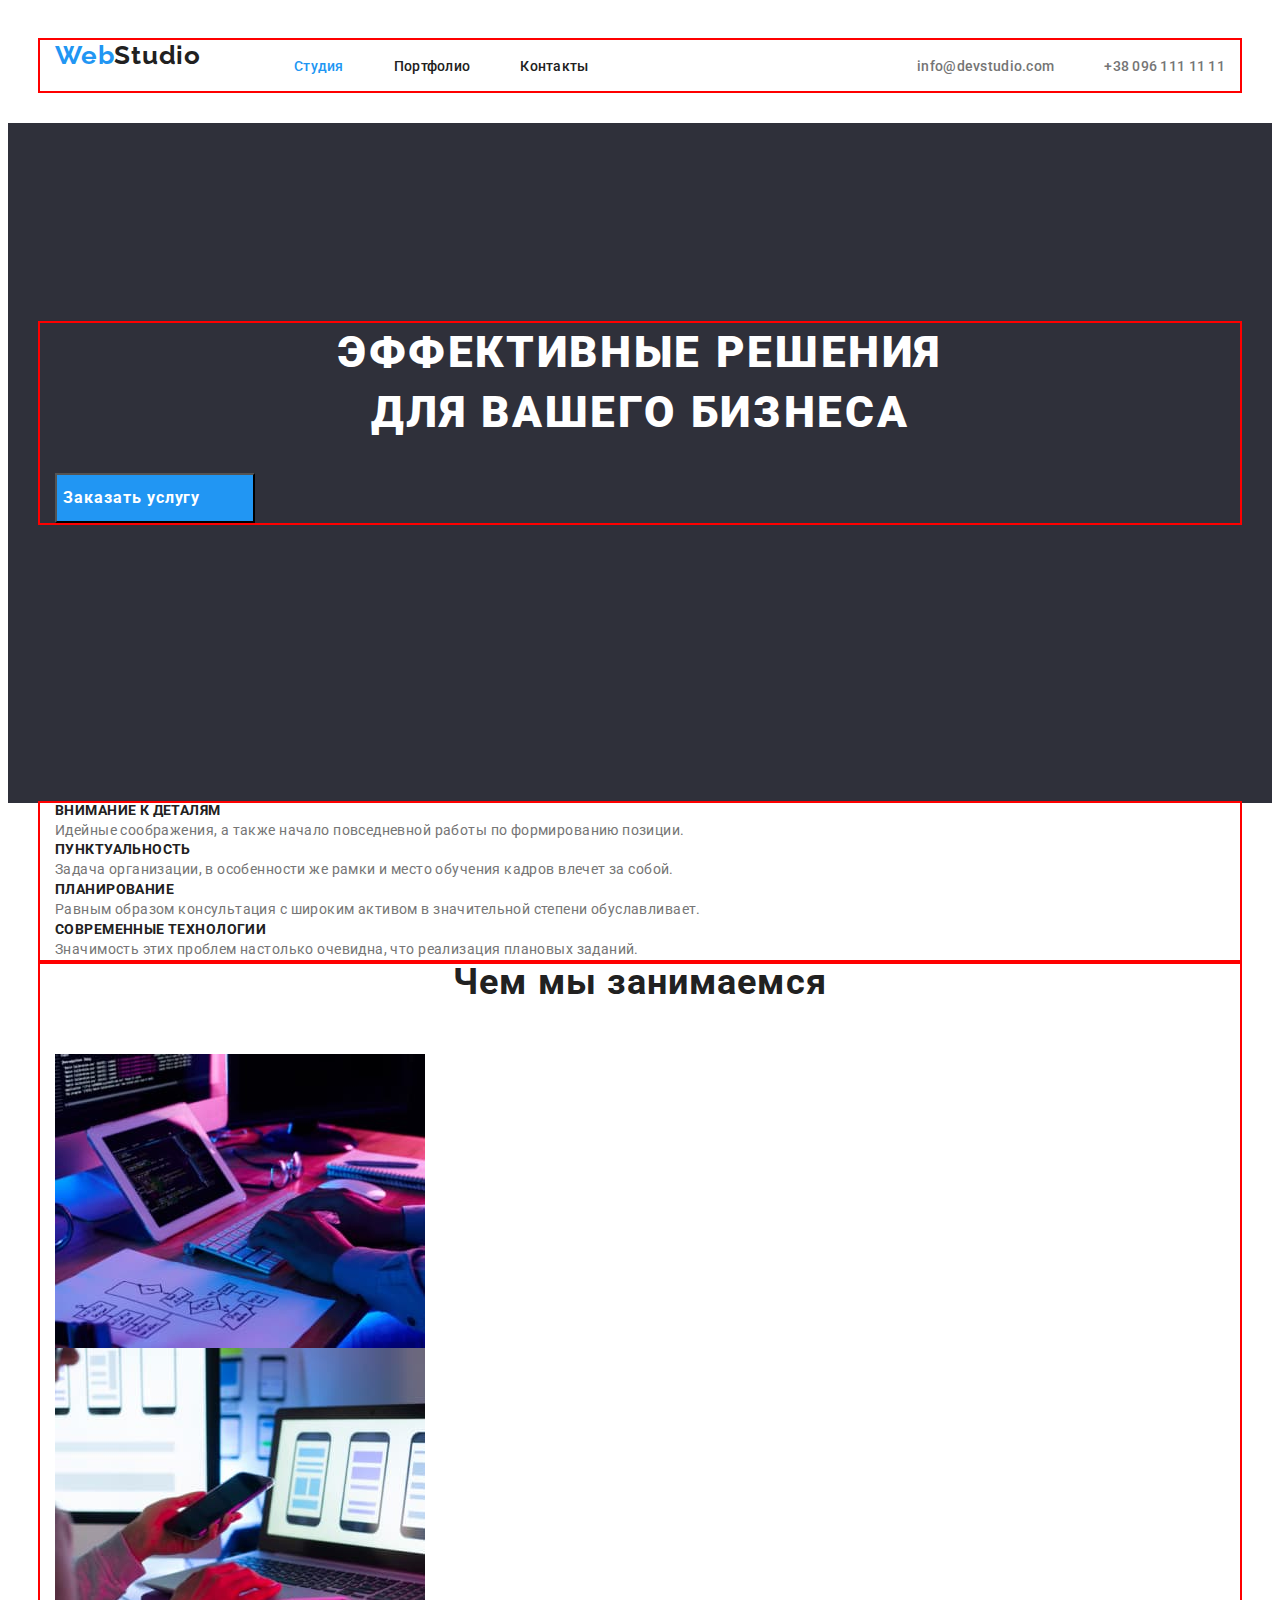
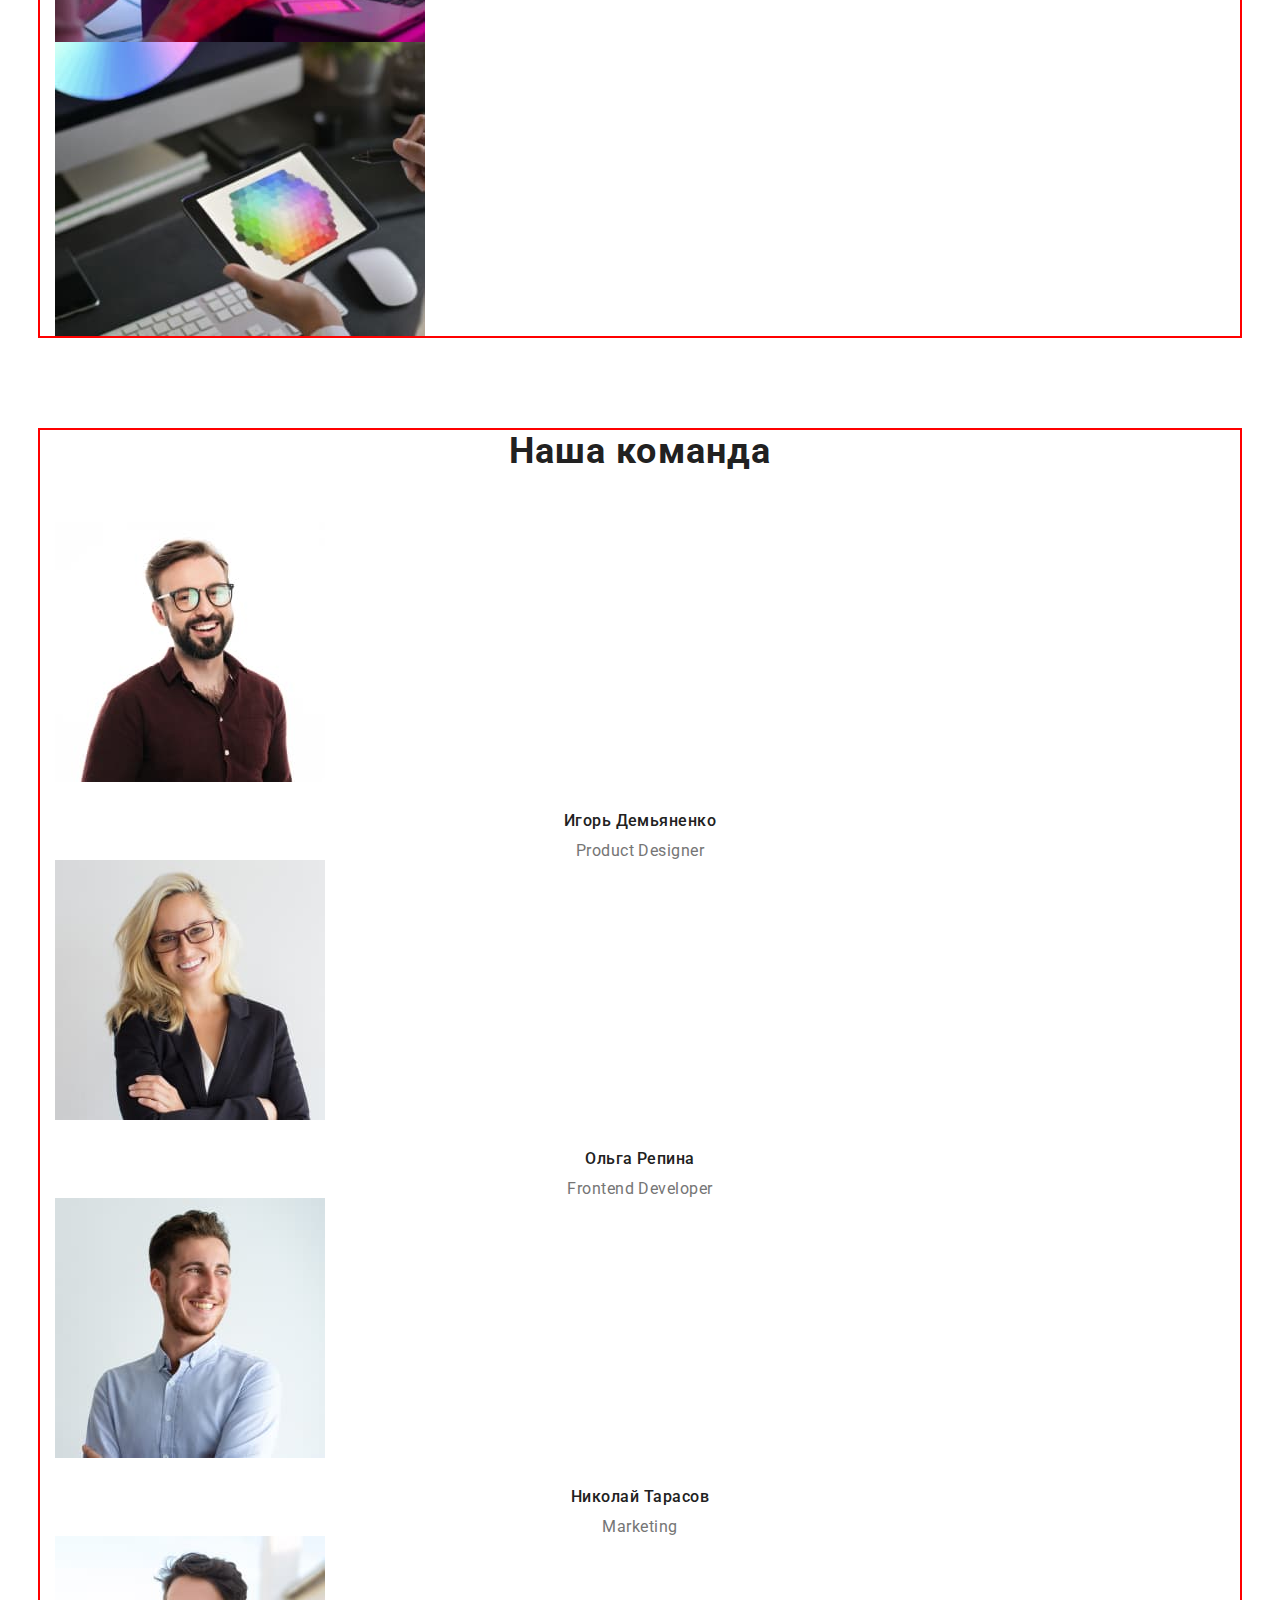
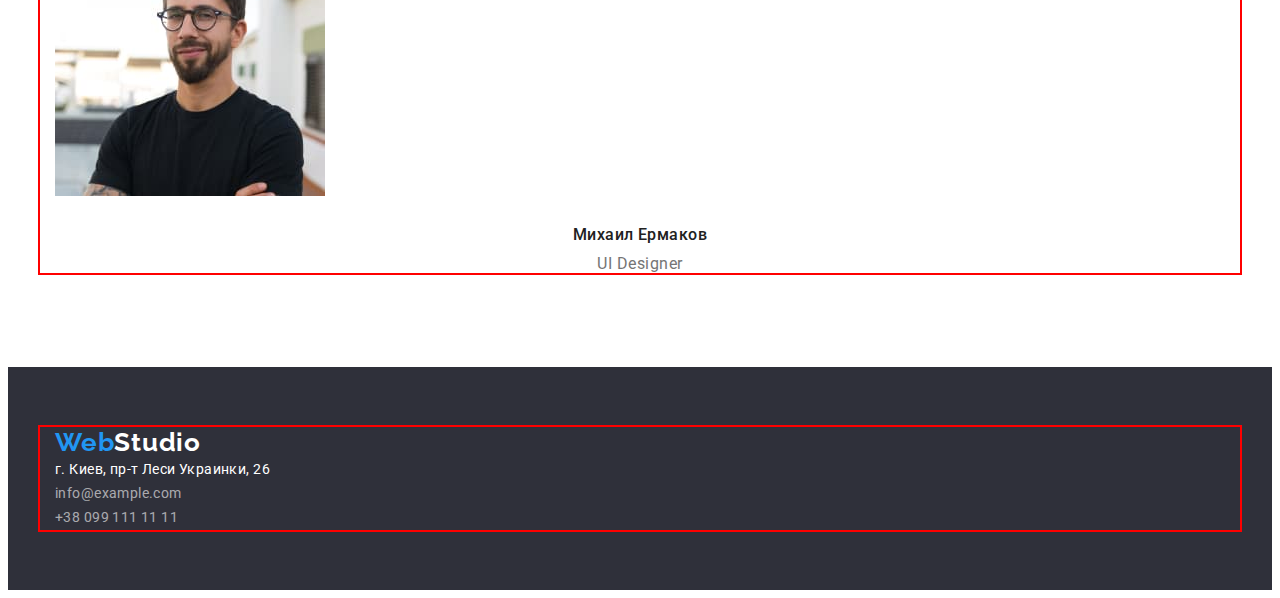
==== index.html @ 588cfb85 "commit" ====
<!DOCTYPE html>
<html lang="ru">
    <head>
    <meta charset="UTF-8">
    <meta http-equiv="X-UA-Compatible" content="IE=edge">
    <meta name="viewport" content="width=device-width, initial-scale=1.0">
    <title>Webstudio</title>
    <link rel="preconnect" href="https://fonts.googleapis.com">
    <link rel="preconnect" href="https://fonts.gstatic.com" crossorigin>
    <link
        href="https://fonts.googleapis.com/css2?family=Montserrat&family=Raleway:wght@700&family=Roboto:wght@400;500;700;900&display=swap"
        rel="stylesheet">
        <link rel="stylesheet" href="https://cdnjs.cloudflare.com/ajax/libs/modern-normalize/1.1.0/modern-normalize.min.css"
            integrity="sha512-wpPYUAdjBVSE4KJnH1VR1HeZfpl1ub8YT/NKx4PuQ5NmX2tKuGu6U/JRp5y+Y8XG2tV+wKQpNHVUX03MfMFn9Q=="
            crossorigin="anonymous" referrerpolicy="no-referrer" />
    <link rel="stylesheet" href="./css/styles.css" />
    </head>
<body>
    <header class="header">
        <div class="container header-container">
        <nav class="navigation">
            <a href="" class="logo"><span class="half-logo">Web</span>Studio</a>
            <ul class="header-list list">
                <li class="header-list-item"><a href="" class="header-link current">Студия</a></li>
                <li class="header-list-item"><a href="./portfolio.html" class="header-link">Портфолио</a></li>
                <li class="header-list-item"><a href="" class="header-link">Контакты</a></li>
            </ul>
        </nav>
        <ul class="list-connection list">
            <li class="list-connection-item">
                <a href="mailto:info@devstudio.com" class="header-link-mail">info@devstudio.com</a>
            </li>
            <li class="list-connection-item">
                <a href="tel:+380961111111" class="header-link-tel">+38 096 111 11 11</a>
            </li>
        </ul>
        </div>
    </header>
    <main>
        <section class="hero">
            <div class="container">
            <h1 class="hero-title">Эффективные решения для вашего бизнеса</h1>
            <button type="button" class="hero-btn">Заказать услугу</button>
            </div>
        </section>
        <section class="features">
            <div class="container">
            <h2 class="visually-hidden">Наши особенности</h2>
            <ul class="features-list list">
                <li class="features-list-item">
                    <h3 class="features-list-item-title">Внимание к деталям</h3>
                    <p class="features-list-item-text">Идейные соображения, а также начало повседневной работы по формированию позиции.</p>
                </li>
                <li class="features-list-item">
                    <h3 class="features-list-item-title">Пунктуальность</h3>
                    <p class="features-list-item-text">Задача организации, в особенности же рамки и место обучения кадров влечет за собой.</p>
                </li>
                <li class="features-list-item">
                    <h3 class="features-list-item-title">Планирование</h3>
                    <p class="features-list-item-text">Равным образом консультация с широким активом в значительной степени обуславливает.</p>
                </li>
                <li class="features-list-item">
                    <h3 class="features-list-item-title">Современные технологии</h3>
                    <p class="features-list-item-text">Значимость этих проблем настолько очевидна, что реализация плановых заданий.</p>
                </li>
            </ul>
            </div>
        </section>
        <section class="occupation">
            <div class="container">
            <h2 class="occupation-title">Чем мы занимаемся</h2>
            <ul class="occupation-list list">
                <li class="occupation-list-item">
                    <img 
                    src="./images/page1/box1.jpg" 
                    alt="вёрстка"
                    width="370"
                    class="occupation-list-img">
                </li>
                <li class="occupation-list-item">
                    <img 
                    src="./images/page1/box2.jpg" 
                    alt="дизайн"
                    width="370"
                    class="occupation-list-img">
                </li>
                <li class="occupation-list-item">
                    <img 
                    src="./images/page1/box3.jpg" 
                    alt="графика"
                    width="370"
                    class="occupation-list-img">
                </li>
            </ul>
            </div>
        </section>
        <section class="team">
            <div class="container">
            <h2 class="team-title">Наша команда</h2>
            <ul class="team-list list">
                <li class="team-list-item">
                    <img src="./images/page1/teamcard1.jpg" 
                    alt="Дизайнер продукта"
                    width="270"
                    class="team-list-item-img">
                    <div class="team-list-item-content">
                    <h3 class="team-name">Игорь Демьяненко</h3>
                    <p class="team-list-position">Product Designer</p>
                    </div>
                </li>
                <li class="team-list-item">
                    <img 
                    src="./images/page1/teamcard2.jpg" 
                    alt="Фронтенд-разработчик" 
                    width="270"
                    class="team-list-item-img">
                    <div class="team-list-item-content">
                    <h3 class="team-name">Ольга Репина</h3>
                    <p class="team-list-position">Frontend Developer</p>
                </div>
                </li>
                <li class="team-list-item">
                    <img 
                    src="./images/page1/teamcard3.jpg" 
                    alt="Маркетолог" 
                    width="270"
                    class="team-list-item-img">
                    <div class="team-list-item-content">
                    <h3 class="team-name">Николай Тарасов</h3>
                    <p class="team-list-position">Marketing</p>
                    </div>
                </li>
                <li class="team-list-item">
                    <img 
                    src="./images/page1/teamcard4.jpg" 
                    alt="Дизайнер интерфейса" 
                    width="270"
                    class="team-list-item-img">
                    <div class="team-list-item-content">
                    <h3 class="team-name">Михаил Ермаков</h3>
                    <p class="team-list-position">UI Designer</p>
                    </div>
                </li>
            </ul>
            </div>
        </section>
    </main>
    <footer class="footer">
        <div class="container">
            <a href="" class="logo"><span class="half-logo">Web</span><span class="half-second-logo">Studio</span></a>
        <address>
        <ul class="footer-list list">
            <li class="footer-list-item">
                <a 
                    href="https://goo.gl/maps/ZpCN1E6qf6AYgeDj6" 
                    target="_blank" rel="noopener noreferrer nofollow"
                    class="footer-list-item-address">г. Киев, пр-т Леси Украинки, 26</a>
            </li>
            <li class="footer-list-item">
                <a href="mailto:info@example.com" class="footer-list-item-mail">info@example.com</a>
            </li>
            <li class="footer-list-item">
                <a href="tel:+380991111111" class="footer-list-item-tel">+38 099 111 11 11</a>
            </li>
        </ul>
        </address>
        </div>
    </footer>
</body>
</html>
---- css/styles.css ----
:root {
  --header-text-color: #212121;
  --accent-color: #2196f3;
  --btn-color: #ffffff;
  --title-color: #212121;
  --main-text-color: #757575;
}
body {
  font-family: "Roboto", sans-serif;
  color: #757575;
}
* {
  box-sizing: border-box;
}
p,
h1,
h2,
h3,
h4,
h5,
h6 {
  margin: 0;
}
ul {
  margin: 0;
  padding: 0;
}
img {
  display: block;
}
.list {
  list-style: none;
}
a {
  text-decoration: none;
}
.container {
  width: 1200px;
  padding-left: 15px;
  padding-right: 15px;
  margin: 0 auto;
  outline: 2px solid red;
}
.visually-hidden {
  position: absolute;
  white-space: nowrap;
  width: 1px;
  height: 1px;
  overflow: hidden;
  border: 0;
  padding: 0;
  clip: rect(0 0 0 0);
  clip-path: inset(50%);
  margin: -1px;
}
/*----------------------HEADER--------------------*/
.header {
  padding-top: 32px;
  padding-bottom: 32px;
}
.header-container {
  display: flex;
  align-items: center;
}
.navigation {
  display: flex;
  align-items: center;
}
.header-list {
  display: flex;
}
.half-logo {
  font-family: "Raleway", sans-serif;
  font-style: 400;
  font-weight: 700;
  font-size: 26px;
  line-height: 1.19;
  letter-spacing: 0.03em;
  color: var(--accent-color);
}
.logo {
  font-family: "Raleway", sans-serif;
  font-style: 400;
  font-weight: 700;
  font-size: 26px;
  line-height: 1.19;
  letter-spacing: 0.03em;
  color: #212121;
  margin-right: 93px;
}
.header-list-item + .header-list-item {
  margin-left: 50px;
}
.header-link {
  font-weight: 500;
  font-size: 14px;
  line-height: 1.14;
  letter-spacing: 0.02em;
  color: var(--header-text-color);
}
.current {
  color: var(--accent-color);
}
.header-link:hover,
.header-link:focus {
  color: var(--accent-color);
}
.list-connection {
  display: flex;
  margin-left: auto;
  align-items: center;
}
.list-connection-item + .list-connection-item {
  margin-left: 50px;
}
.header-link-mail,
.header-link-tel {
  font-weight: 500;
  font-size: 14px;
  line-height: 1.14;
  letter-spacing: 0.02em;
  color: #757575;
}
.header-link-mail:hover,
.header-link-mail:focus,
.header-link-tel:hover,
.header-link-tel:focus {
  color: var(--accent-color);
}
/*----------------------HERO----------------------*/
.hero {
  background-color: #2f303a;
  padding-top: 200px;
  padding-bottom: 280px;
  text-align: center;
}
.hero-title {
  font-weight: 900;
  font-size: 44px;
  line-height: 1.36;
  text-align: center;
  letter-spacing: 0.06em;
  text-transform: uppercase;
  color: #ffffff;
  margin-bottom: 30px;
  width: 696px;
  margin-left: auto;
  margin-right: auto;
}
.hero-btn {
  font-family: inherit;
  font-weight: 700;
  font-size: 16px;
  line-height: 1.87;
  display: flex;
  align-items: center;
  text-align: center;
  letter-spacing: 0.06em;
  color: var(--btn-color);
  background-color: var(--accent-color);
  cursor: pointer;
  min-width: 200px;
  height: 50px;
}
/*--------------------FEATURES--------------------*/
.features-list-item-title {
  font-weight: 700;
  font-size: 14px;
  line-height: 1.14;
  letter-spacing: 0.03em;
  text-transform: uppercase;
  color: var(--title-color);
}
.features-list-item-text {
  font-size: 14px;
  line-height: 1.71;
  letter-spacing: 0.03em;
  color: var(--main-text-color);
}
/*--------------------OCCUPATION-------------------*/
.occupation-title {
  font-size: 36px;
  line-height: 1.16;
  text-align: center;
  letter-spacing: 0.03em;
  color: var(--title-color);
  margin-bottom: 50px;
}
/*----------------------TEAM---------------------*/
.team {
  padding-top: 94px;
  padding-bottom: 94px;
}
.team-title {
  font-size: 36px;
  line-height: 42px;
  text-align: center;
  letter-spacing: 0.03em;
  color: var(--title-color);
  margin-bottom: 50px;
}
.team-list-item-content {
  padding-top: 30px;
}
.team-name {
  font-weight: 500;
  font-size: 16px;
  line-height: 1.18;
  text-align: center;
  letter-spacing: 0.03em;
  color: #212121;
  margin-bottom: 10px;
}
.team-list-position {
  font-size: 16px;
  line-height: calc(19 / 16);
  text-align: center;
  letter-spacing: 0.03em;
  color: var(--main-text-color);
}
/*----------------------FOOTER---------------------*/
.footer {
  background-color: #2f303a;
  padding-top: 60px;
  padding-bottom: 60px;
}
.logo {
  margin-bottom: 20px;
}
.half-second-logo {
  font-family: "Raleway", sans-serif;
  font-style: normal;
  font-weight: 700;
  font-size: 26px;
  line-height: 1.19;
  letter-spacing: 0.03em;
  color: #ffffff;
}

address {
  font-style: normal;
}
.footer-list-item-address {
  font-size: 14px;
  line-height: 1.71;
  letter-spacing: 0.03em;
  color: #ffffff;
  margin-bottom: 9px;
}
.footer-list-item-mail {
  font-size: 14px;
  line-height: 1.71;
  letter-spacing: 0.03em;
  color: rgba(255, 255, 255, 0.6);
  margin-bottom: 9px;
}
.footer-list-item-tel {
  font-size: 14px;
  line-height: 1.71;
  letter-spacing: 0.03em;
  color: rgba(255, 255, 255, 0.6);
}
.footer-list-item-address:hover,
.footer-list-item-address:focus,
.footer-list-item-mail:hover,
.footer-list-item-mail:focus,
.footer-list-item-tel:hover,
.footer-list-item-tel:focus {
  color: var(--accent-color);
}
/*---------------------PRODUCTS--------------------*/
.products-filters-btn {
  font-weight: 500;
  font-size: 16px;
  line-height: 1.62;
  text-align: center;
  letter-spacing: 0.03em;
  color: #212121;
  cursor: pointer;
}
.products-filters-btn:hover,
.products-filters-btn:focus {
  color: #ffffff;
  background-color: var(--accent-color);
}
.products-list-item-title {
  font-weight: bold;
  font-size: 18px;
  line-height: 2;
  letter-spacing: 0.06em;
  color: var(--title-color);
}
.products-list-item-text {
  font-size: 16px;
  line-height: 1.87;
  letter-spacing: 0.03em;
  color: var(--main-text-color);
}
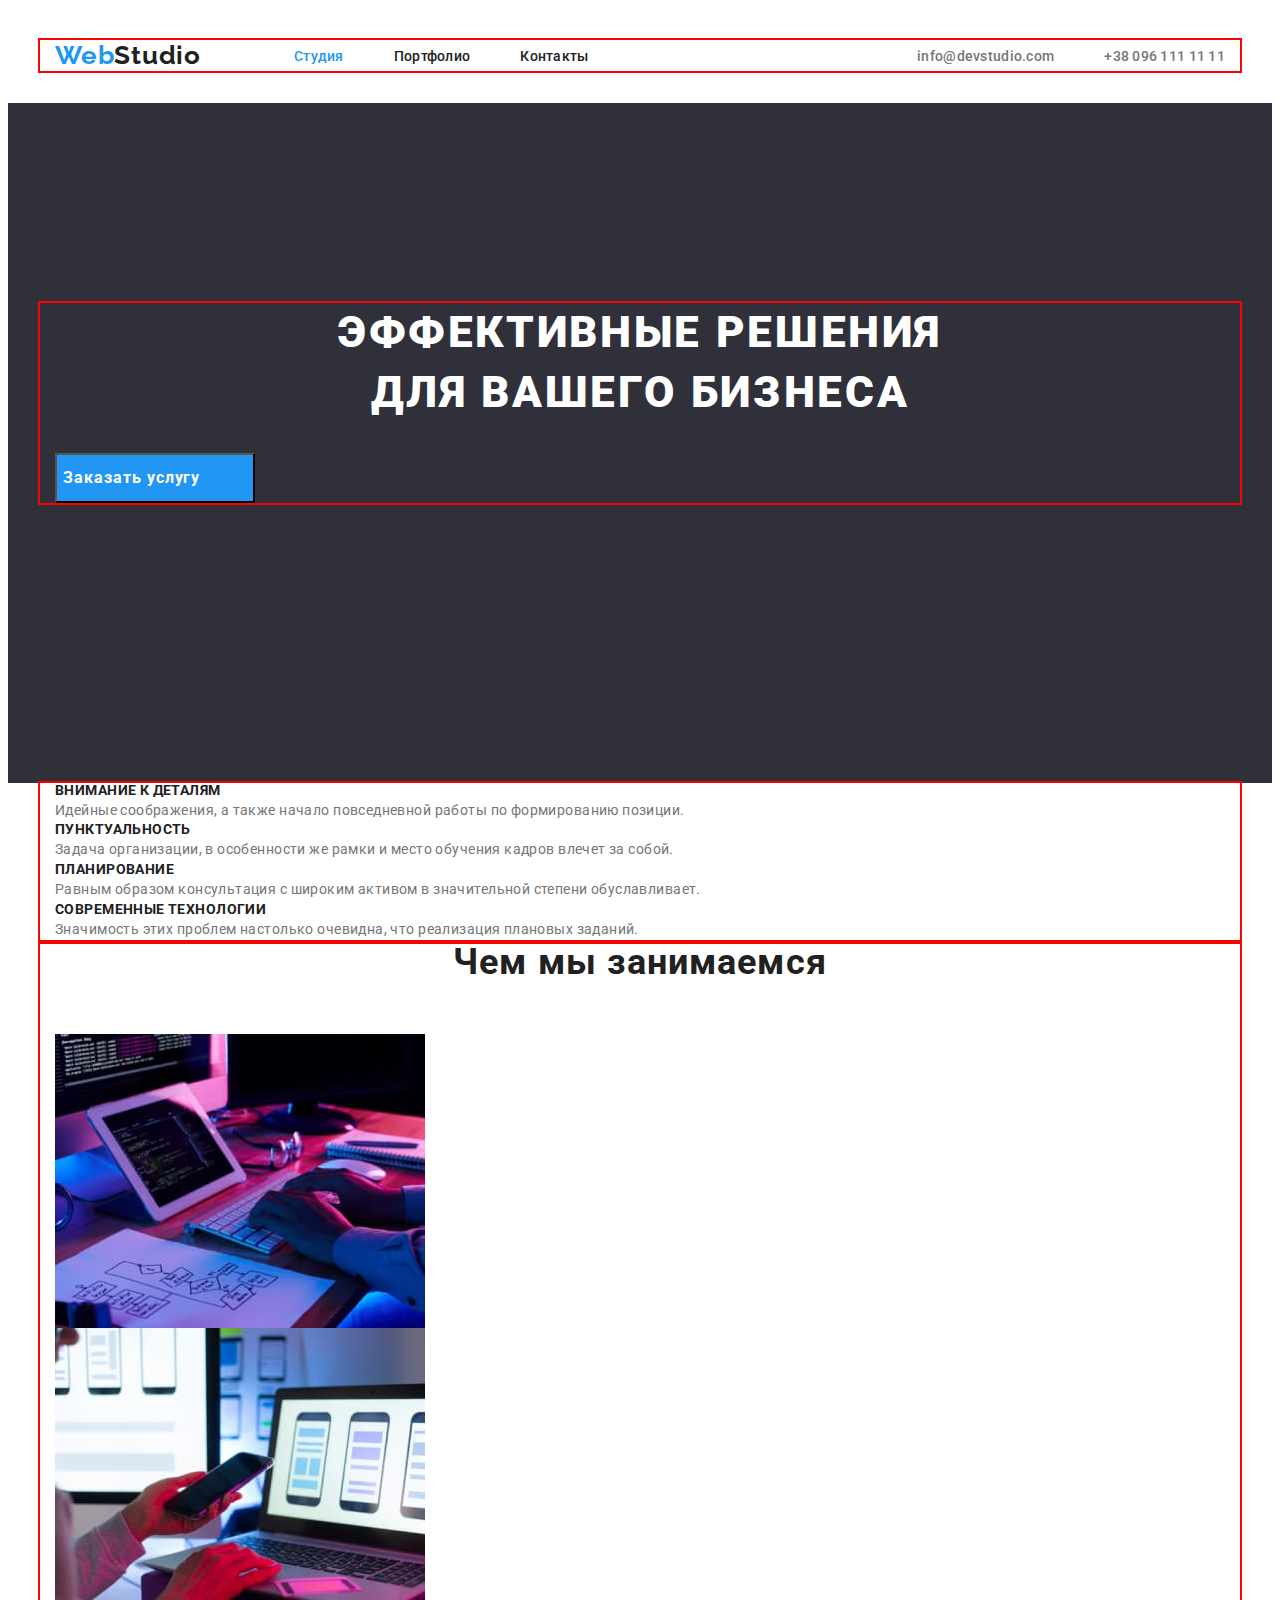
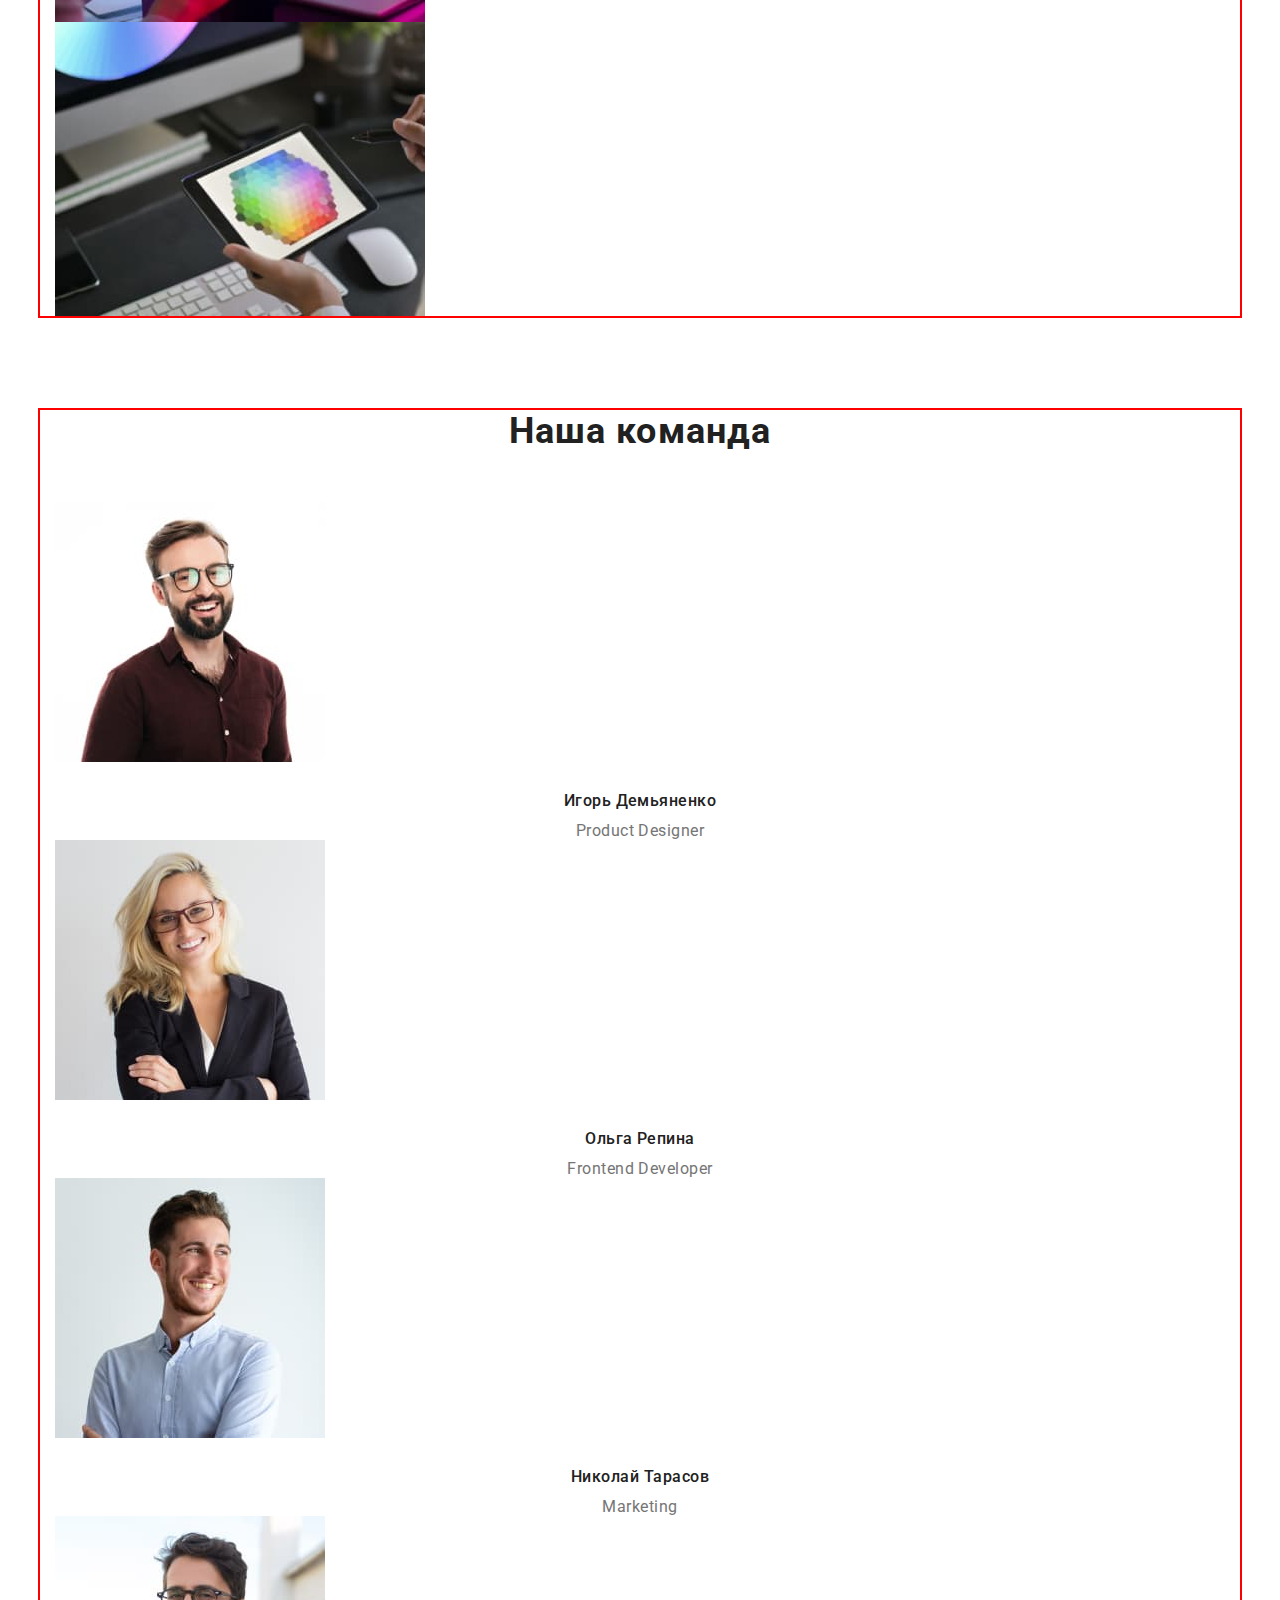
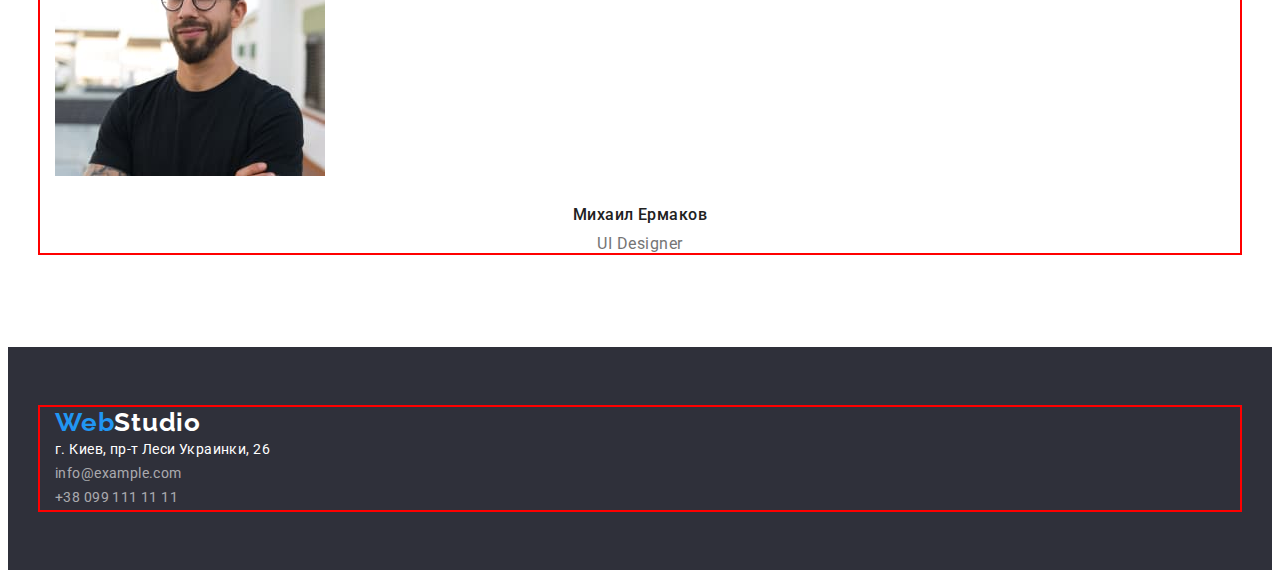
==== commit 5d8d1d34: "add changes" ====
--- a/index.html
+++ b/index.html
@@ -147,7 +147,7 @@
     </main>
     <footer class="footer">
         <div class="container">
-            <a href="" class="logo"><span class="half-logo">Web</span><span class="half-second-logo">Studio</span></a>
+            <a href="" class="logo footer-logo"><span class="half-logo">Web</span><span class="half-second-logo">Studio</span></a>
         <address>
         <ul class="footer-list list">
             <li class="footer-list-item">
--- a/css/styles.css
+++ b/css/styles.css
@@ -224,9 +224,6 @@
   padding-top: 60px;
   padding-bottom: 60px;
 }
-.logo {
-  margin-bottom: 20px;
-}
 .half-second-logo {
   font-family: "Raleway", sans-serif;
   font-style: normal;
@@ -236,7 +233,9 @@
   letter-spacing: 0.03em;
   color: #ffffff;
 }
-
+.footer-logo {
+  margin-bottom: 20px;
+}
 address {
   font-style: normal;
 }
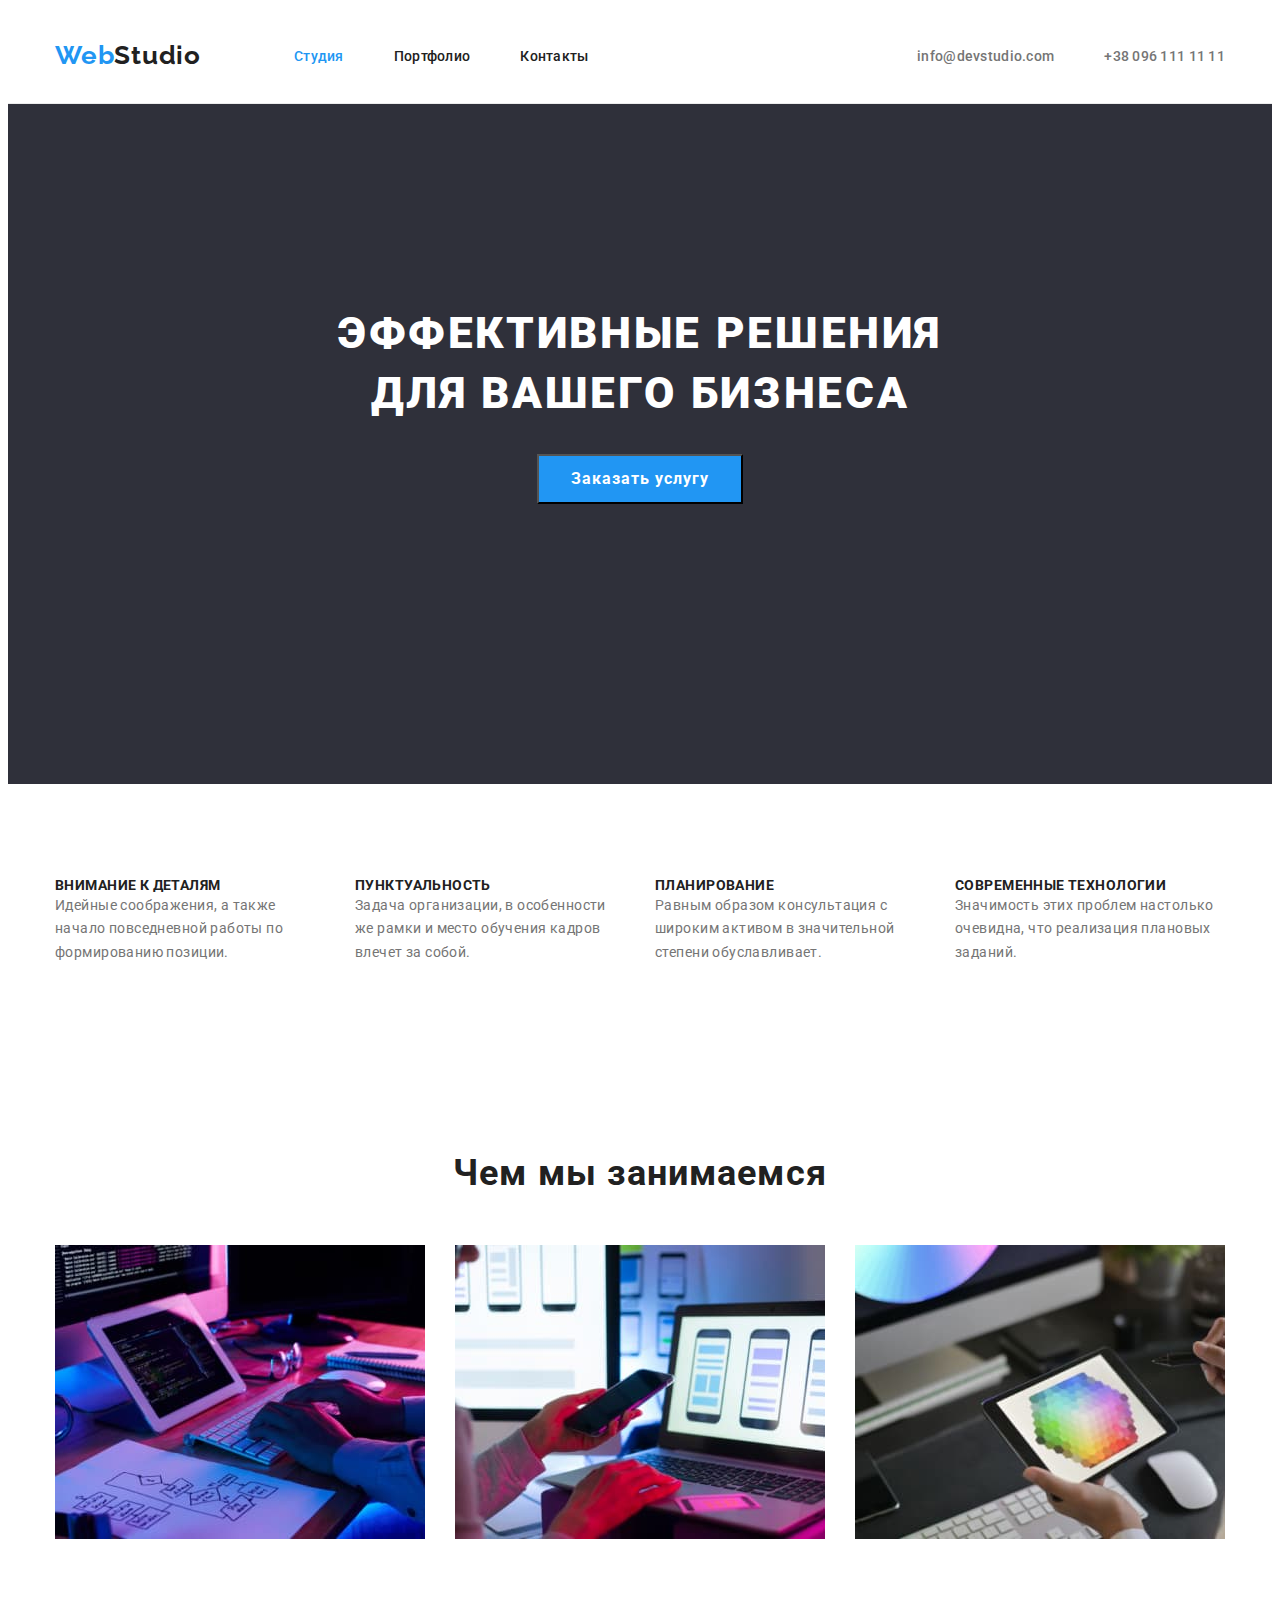
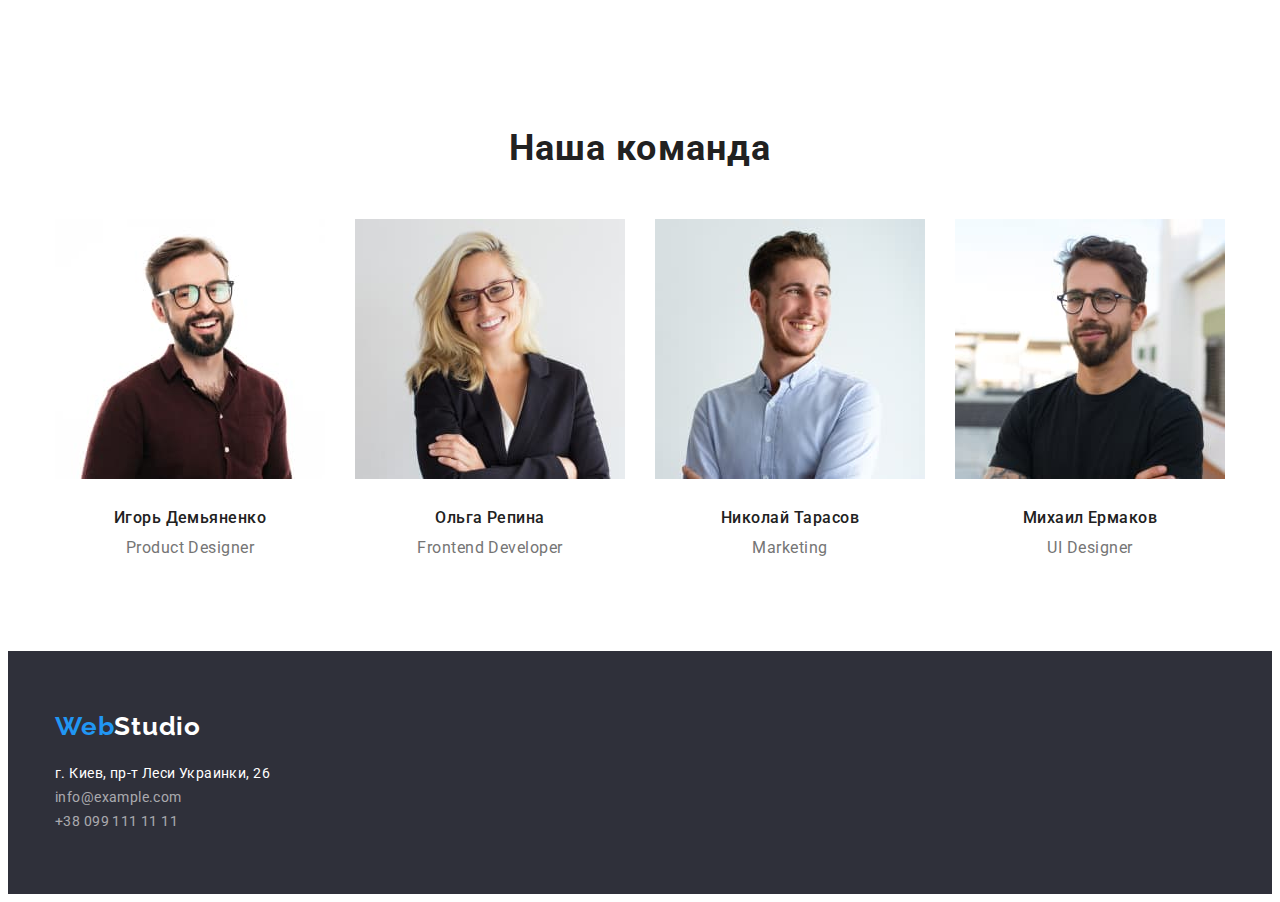
==== commit 31b127f2: "commit" ====
--- a/index.html
+++ b/index.html
@@ -19,7 +19,7 @@
     <header class="header">
         <div class="container header-container">
         <nav class="navigation">
-            <a href="" class="logo"><span class="half-logo">Web</span>Studio</a>
+            <a href="" class="logo header-logo"><span class="half-logo">Web</span>Studio</a>
             <ul class="header-list list">
                 <li class="header-list-item"><a href="" class="header-link current">Студия</a></li>
                 <li class="header-list-item"><a href="./portfolio.html" class="header-link">Портфолио</a></li>
@@ -37,13 +37,13 @@
         </div>
     </header>
     <main>
-        <section class="hero">
+        <section class="hero section">
             <div class="container">
             <h1 class="hero-title">Эффективные решения для вашего бизнеса</h1>
             <button type="button" class="hero-btn">Заказать услугу</button>
             </div>
         </section>
-        <section class="features">
+        <section class="features section">
             <div class="container">
             <h2 class="visually-hidden">Наши особенности</h2>
             <ul class="features-list list">
@@ -66,7 +66,7 @@
             </ul>
             </div>
         </section>
-        <section class="occupation">
+        <section class="occupation section">
             <div class="container">
             <h2 class="occupation-title">Чем мы занимаемся</h2>
             <ul class="occupation-list list">
@@ -94,7 +94,7 @@
             </ul>
             </div>
         </section>
-        <section class="team">
+        <section class="team section">
             <div class="container">
             <h2 class="team-title">Наша команда</h2>
             <ul class="team-list list">
--- a/css/styles.css
+++ b/css/styles.css
@@ -39,7 +39,10 @@
   padding-left: 15px;
   padding-right: 15px;
   margin: 0 auto;
-  outline: 2px solid red;
+}
+.section {
+  padding-top: 94px;
+  padding-bottom: 94px;
 }
 .visually-hidden {
   position: absolute;
@@ -57,6 +60,7 @@
 .header {
   padding-top: 32px;
   padding-bottom: 32px;
+  border-bottom: 1px solid #ececec;
 }
 .header-container {
   display: flex;
@@ -68,6 +72,19 @@
 }
 .header-list {
   display: flex;
+}
+.header-logo {
+  margin-right: 93px;
+}
+.logo {
+  font-family: "Raleway", sans-serif;
+  font-style: 400;
+  font-weight: 700;
+  font-size: 26px;
+  line-height: 1.19;
+  letter-spacing: 0.03em;
+  color: #212121;
+  display: block;
 }
 .half-logo {
   font-family: "Raleway", sans-serif;
@@ -77,16 +94,6 @@
   line-height: 1.19;
   letter-spacing: 0.03em;
   color: var(--accent-color);
-}
-.logo {
-  font-family: "Raleway", sans-serif;
-  font-style: 400;
-  font-weight: 700;
-  font-size: 26px;
-  line-height: 1.19;
-  letter-spacing: 0.03em;
-  color: #212121;
-  margin-right: 93px;
 }
 .header-list-item + .header-list-item {
   margin-left: 50px;
@@ -161,8 +168,20 @@
   cursor: pointer;
   min-width: 200px;
   height: 50px;
+  margin-left: auto;
+  margin-right: auto;
+  padding: 10px 32px;
 }
 /*--------------------FEATURES--------------------*/
+.features-list {
+  display: flex;
+  margin-left: -30px;
+  justify-content: space-between;
+}
+.features-list-item {
+  width: calc(100% / 4 - 30px);
+  margin-left: 30px;
+}
 .features-list-item-title {
   font-weight: 700;
   font-size: 14px;
@@ -178,6 +197,14 @@
   color: var(--main-text-color);
 }
 /*--------------------OCCUPATION-------------------*/
+.occupation-list {
+  display: flex;
+  margin-left: -30px;
+}
+.occupation-list-item {
+  width: calc(100% / 3 - 30px);
+  margin-left: 30px;
+}
 .occupation-title {
   font-size: 36px;
   line-height: 1.16;
@@ -198,6 +225,14 @@
   letter-spacing: 0.03em;
   color: var(--title-color);
   margin-bottom: 50px;
+}
+.team-list {
+  display: flex;
+  margin-left: -30px;
+}
+.team-list-item {
+  flex-basis: calc(100% / 4 - 30px);
+  margin-left: 30px;
 }
 .team-list-item-content {
   padding-top: 30px;
@@ -268,6 +303,12 @@
   color: var(--accent-color);
 }
 /*---------------------PRODUCTS--------------------*/
+.products-filters-list {
+  margin-bottom: 34px;
+  display: flex;
+  margin-left: -30px;
+  justify-content: center;
+}
 .products-filters-btn {
   font-weight: 500;
   font-size: 16px;
@@ -276,11 +317,37 @@
   letter-spacing: 0.03em;
   color: #212121;
   cursor: pointer;
+  padding: 6px 22px;
+  border-color: transparent;
 }
 .products-filters-btn:hover,
 .products-filters-btn:focus {
   color: #ffffff;
   background-color: var(--accent-color);
+}
+.products-filters-btn {
+  flex-basis: calc(100% / 5 - 30px);
+  margin-left: 30px;
+}
+.products-list {
+  margin-bottom: 94px;
+  display: flex;
+  margin-left: -30px;
+  flex-wrap: wrap;
+  margin-bottom: -30px;
+}
+.products-list-item {
+  flex-basis: calc(100% / 9 - 30px);
+  margin-left: 30px;
+  margin-bottom: 30px;
+}
+.products-list-item-content {
+  padding-top: 20px;
+  padding-left: 24px;
+  padding-right: 24px;
+  padding-bottom: 20px;
+  background: #ffffff;
+  border: 1px solid #eeeeee;
 }
 .products-list-item-title {
   font-weight: bold;
@@ -288,6 +355,7 @@
   line-height: 2;
   letter-spacing: 0.06em;
   color: var(--title-color);
+  margin-bottom: 4px;
 }
 .products-list-item-text {
   font-size: 16px;
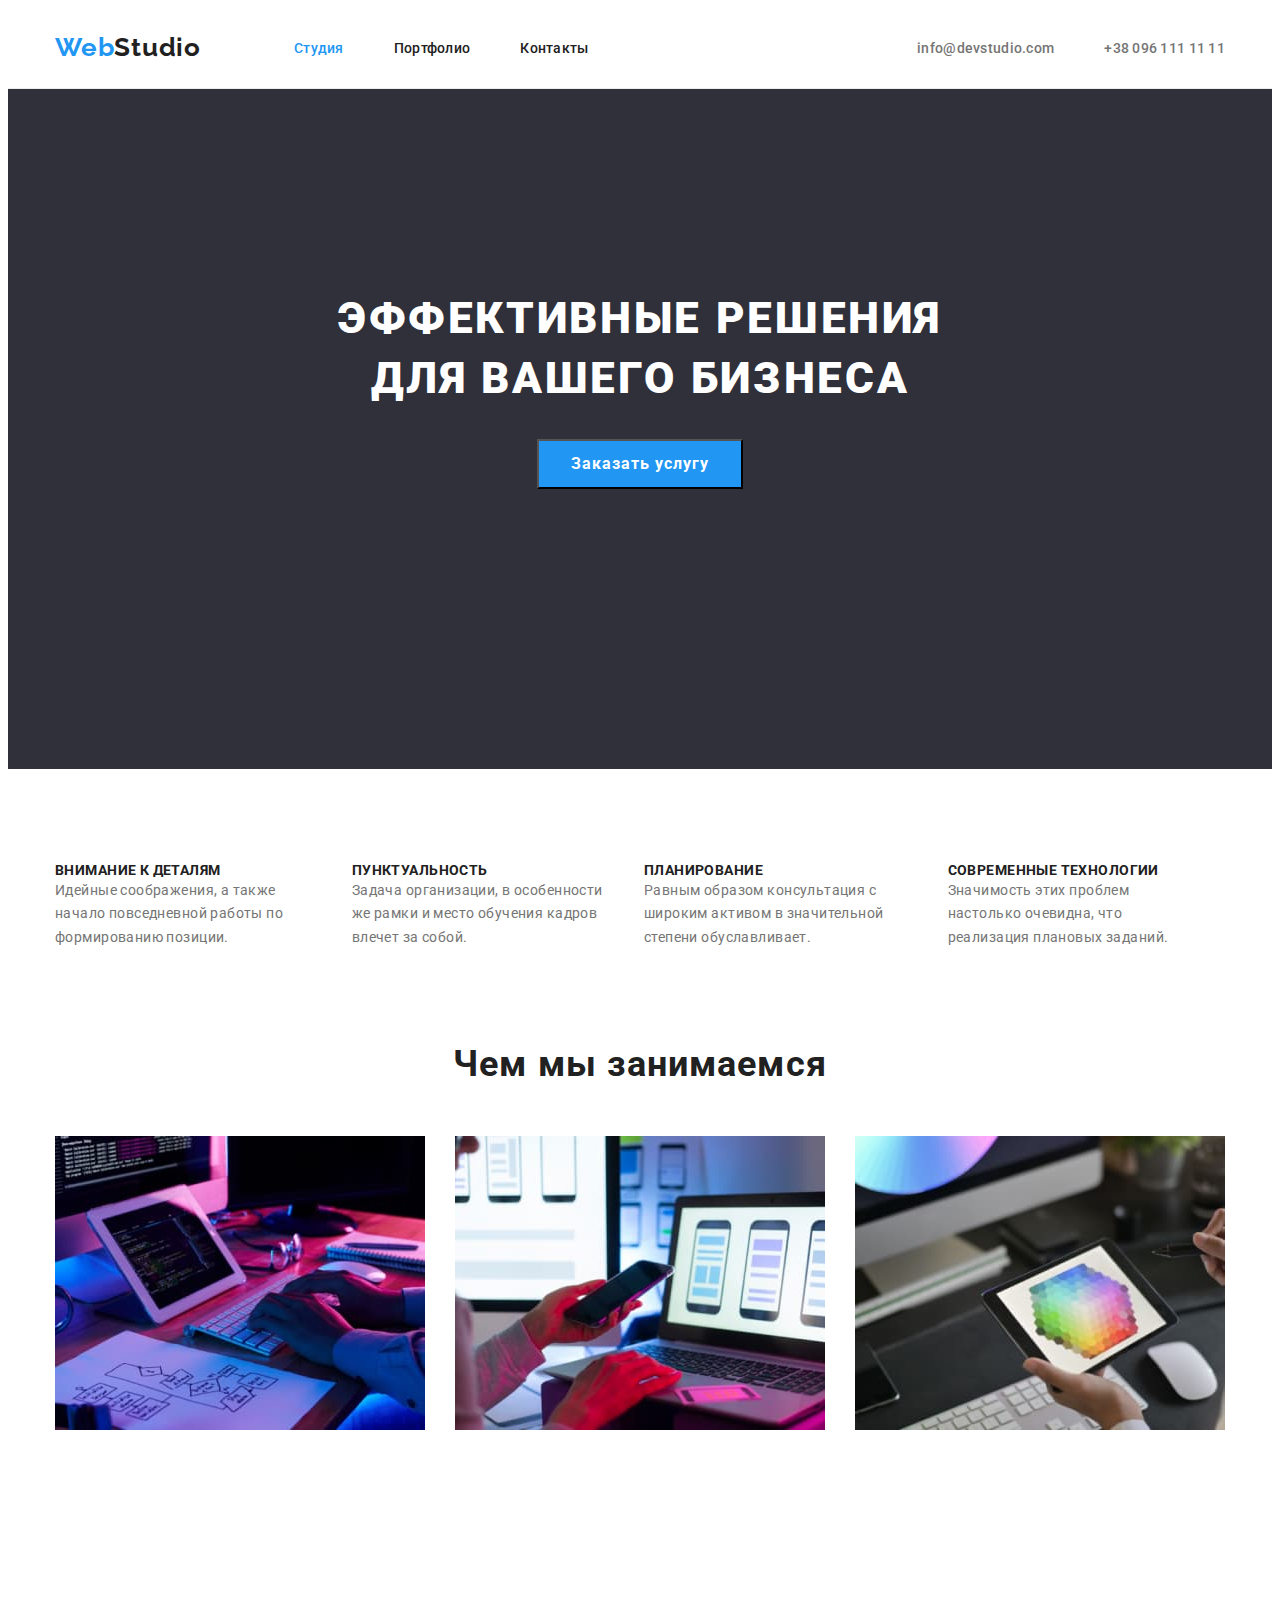
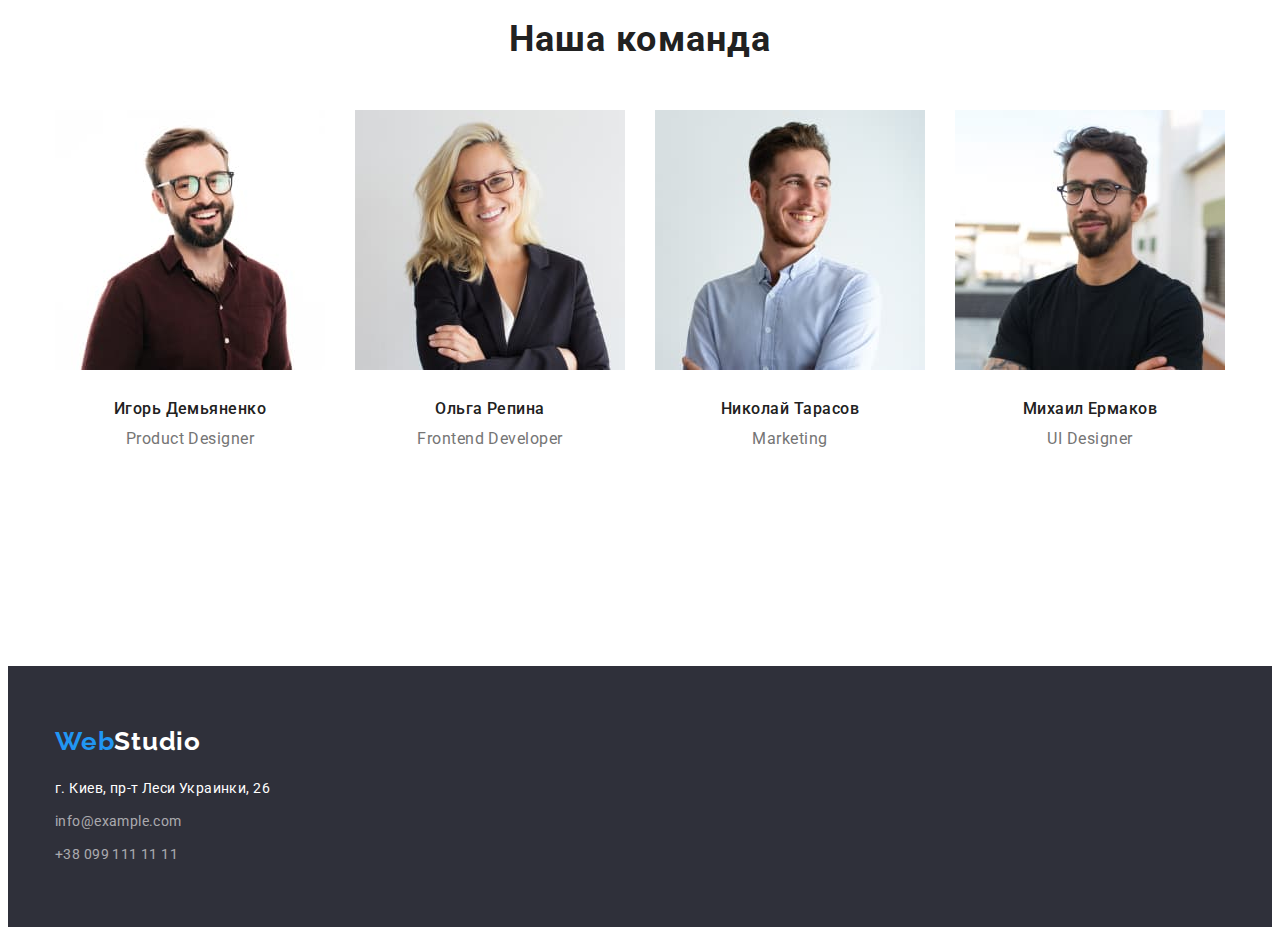
==== commit e3a2b9b3: "add changes" ====
--- a/index.html
+++ b/index.html
@@ -43,7 +43,7 @@
             <button type="button" class="hero-btn">Заказать услугу</button>
             </div>
         </section>
-        <section class="features section">
+        <section class="features features-section">
             <div class="container">
             <h2 class="visually-hidden">Наши особенности</h2>
             <ul class="features-list list">
--- a/css/styles.css
+++ b/css/styles.css
@@ -58,8 +58,8 @@
 }
 /*----------------------HEADER--------------------*/
 .header {
-  padding-top: 32px;
-  padding-bottom: 32px;
+  padding-top: 24px;
+  padding-bottom: 25px;
   border-bottom: 1px solid #ececec;
 }
 .header-container {
@@ -173,14 +173,15 @@
   padding: 10px 32px;
 }
 /*--------------------FEATURES--------------------*/
+.features-section {
+  padding-top: 94px;
+}
 .features-list {
   display: flex;
-  margin-left: -30px;
   justify-content: space-between;
 }
-.features-list-item {
-  width: calc(100% / 4 - 30px);
-  margin-left: 30px;
+.features-list-item:nth-last-child(n + 1) {
+  margin-right: 30px;
 }
 .features-list-item-title {
   font-weight: 700;
@@ -199,11 +200,9 @@
 /*--------------------OCCUPATION-------------------*/
 .occupation-list {
   display: flex;
-  margin-left: -30px;
-}
-.occupation-list-item {
-  width: calc(100% / 3 - 30px);
-  margin-left: 30px;
+}
+.occupation-list-item:nth-last-child(n + 1) {
+  margin-right: 30px;
 }
 .occupation-title {
   font-size: 36px;
@@ -214,10 +213,6 @@
   margin-bottom: 50px;
 }
 /*----------------------TEAM---------------------*/
-.team {
-  padding-top: 94px;
-  padding-bottom: 94px;
-}
 .team-title {
   font-size: 36px;
   line-height: 42px;
@@ -228,14 +223,13 @@
 }
 .team-list {
   display: flex;
-  margin-left: -30px;
-}
-.team-list-item {
-  flex-basis: calc(100% / 4 - 30px);
-  margin-left: 30px;
+}
+.team-list-item:nth-last-child(n + 1) {
+  margin-right: 30px;
 }
 .team-list-item-content {
   padding-top: 30px;
+  padding-bottom: 124px;
 }
 .team-name {
   font-weight: 500;
@@ -274,19 +268,20 @@
 address {
   font-style: normal;
 }
+.footer-list-item:not(:last-child) {
+  margin-bottom: 9px;
+}
 .footer-list-item-address {
   font-size: 14px;
   line-height: 1.71;
   letter-spacing: 0.03em;
   color: #ffffff;
-  margin-bottom: 9px;
 }
 .footer-list-item-mail {
   font-size: 14px;
   line-height: 1.71;
   letter-spacing: 0.03em;
   color: rgba(255, 255, 255, 0.6);
-  margin-bottom: 9px;
 }
 .footer-list-item-tel {
   font-size: 14px;
@@ -304,9 +299,8 @@
 }
 /*---------------------PRODUCTS--------------------*/
 .products-filters-list {
-  margin-bottom: 34px;
-  display: flex;
-  margin-left: -30px;
+  margin-bottom: 56px;
+  display: flex;
   justify-content: center;
 }
 .products-filters-btn {
@@ -325,21 +319,28 @@
   color: #ffffff;
   background-color: var(--accent-color);
 }
-.products-filters-btn {
-  flex-basis: calc(100% / 5 - 30px);
-  margin-left: 30px;
+.products-filters-btn:nth-last-child(n + 1) {
+  margin-right: 30px;
 }
 .products-list {
   margin-bottom: 94px;
   display: flex;
-  margin-left: -30px;
   flex-wrap: wrap;
+  margin-right: -30px;
   margin-bottom: -30px;
 }
 .products-list-item {
-  flex-basis: calc(100% / 9 - 30px);
-  margin-left: 30px;
+  width: 370px;
+}
+.products-list-item:nth-child(3n) {
+  margin-right: 0;
+}
+.products-list-item:nth-last-child(n + 1) {
+  margin-right: 30px;
   margin-bottom: 30px;
+}
+.products-list-item:nth-last-child(-n + 3) {
+  margin-bottom: 0px;
 }
 .products-list-item-content {
   padding-top: 20px;
